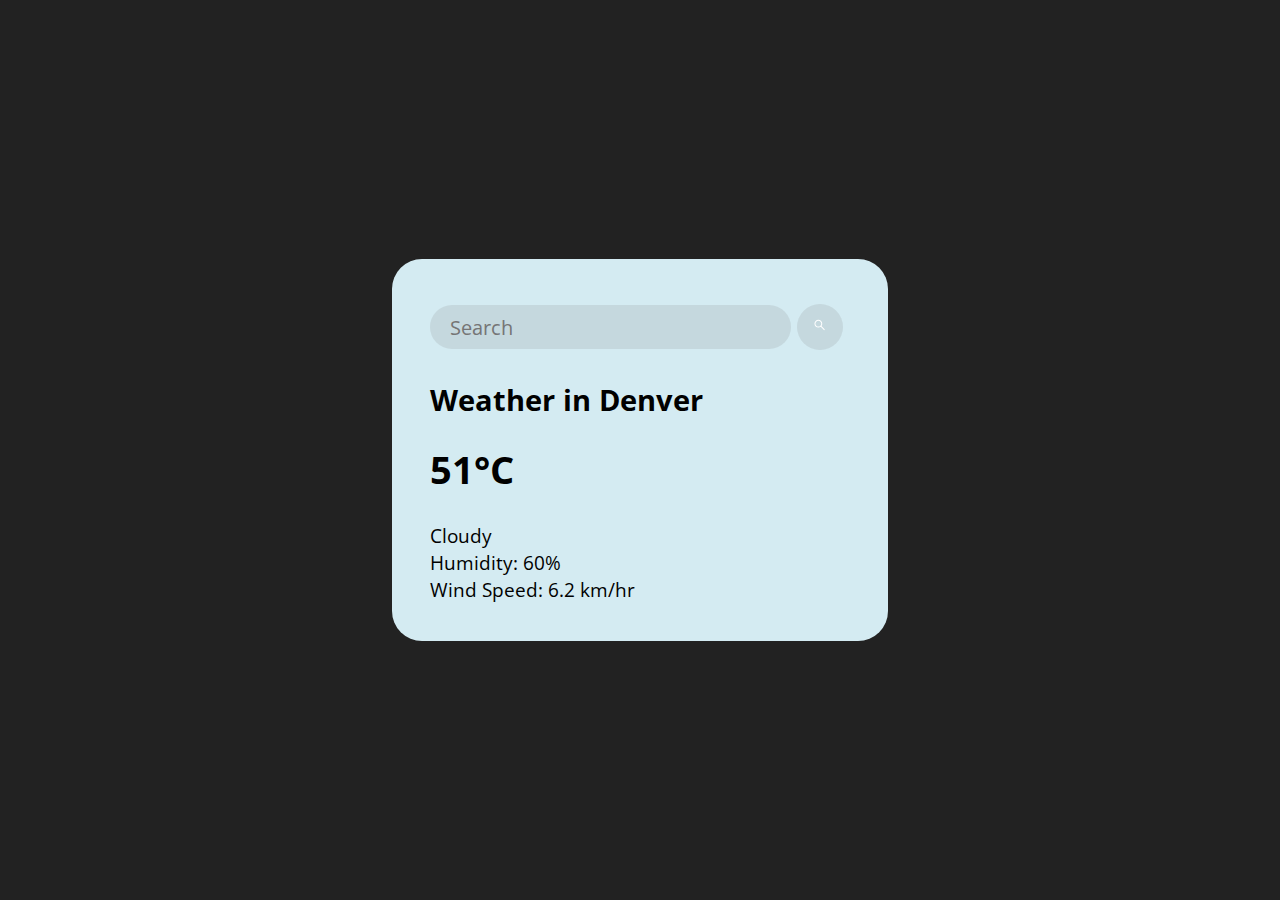
==== index.html @ 8d1dcac9 "add styles" ====
<!DOCTYPE html>
<html lang="en">
<head>
    <meta charset="UTF-8">
    <meta http-equiv="X-UA-Compatible" content="IE=edge">
    <meta name="viewport" content="width=device-width, initial-scale=1.0">
    <title>Weather App</title>
    <link rel="preconnect" href="https://fonts.googleapis.com">
<link rel="preconnect" href="https://fonts.gstatic.com" crossorigin>
<link href="https://fonts.googleapis.com/css2?family=Open+Sans:wght@500&display=swap" rel="stylesheet">
    <link rel = "stylesheet" href = "assets/style.css">
    <script src = "assets/script.js"></script>
</head>
<body>
    <div class = "card">
     <div class = "search">
         <input type ="text" class = "search-bar" placeholder="Search"> 
         <button><svg stroke="currentColor" fill="currentColor" stroke-width="0" viewBox="0 0 1024 1024" height="1.5em" width="1em" xmlns="http://www.w3.org/2000/svg"><path d="M909.6 854.5L649.9 594.8C690.2 542.7 712 479 712 412c0-80.2-31.3-155.4-87.9-212.1-56.6-56.7-132-87.9-212.1-87.9s-155.5 31.3-212.1 87.9C143.2 256.5 112 331.8 112 412c0 80.1 31.3 155.5 87.9 212.1C256.5 680.8 331.8 712 412 712c67 0 130.6-21.8 182.7-62l259.7 259.6a8.2 8.2 0 0 0 11.6 0l43.6-43.5a8.2 8.2 0 0 0 0-11.6zM570.4 570.4C528 612.7 471.8 636 412 636s-116-23.3-158.4-65.6C211.3 528 188 471.8 188 412s23.3-116.1 65.6-158.4C296 211.3 352.2 188 412 188s116.1 23.2 158.4 65.6S636 352.2 636 412s-23.3 116.1-65.6 158.4z"></path></svg></button>
     </div>   
     <div class = "weather">
         <h2 class = "city">Weather in Denver</h2>
         <h1 class="temp">51°C</div>
         <img src="" alt="" class ="icon" />
         <div class = "description">Cloudy</div>
         <div class="humidity">Humidity: 60%</div>
         <div class="wind">Wind Speed: 6.2 km/hr</div>
     </div>
    </div>
</body>
</html>
---- assets/style.css ----
body {
    display: flex;
    justify-content: center;
    align-items: center;
    height: 100vh;
    margin: 0;
    background: #222;
    background-image: url("../assets/train.webp");
    font-family: 'Open Sans', sans-serif;
    font-size: 120%;
    
}

h1.temp{
    margin: 0;
}

.card {
    background: #d4ebf2;
    color:black;
    padding: 2em;
    border-radius: 30px;
    width: 100%;
    max-width: 420px;
    margin: 1em;
}
.search{
    display:flex;
    align-items: center;
    justify-content: center;
}
input.search-bar{
    border: none;
    outline: none;
    padding: 0.4em 1em;
    border-radius: 24px;
    background: #7c7c7c2b;
    color: white;
    font-family: inherit;
    font-size: 105%;
    width: calc(100% - 100px);
}

button{
margin: 0.5em;
border-radius: 50%;
border: none;
height: 46px;
width: 46px;
outline: none;
background: #7c7c7c2b;
color: white;
cursor: pointer;
transition: 0.2 ease-in-out;
}
button:hover{
    background:#7c7c7c6b;
}
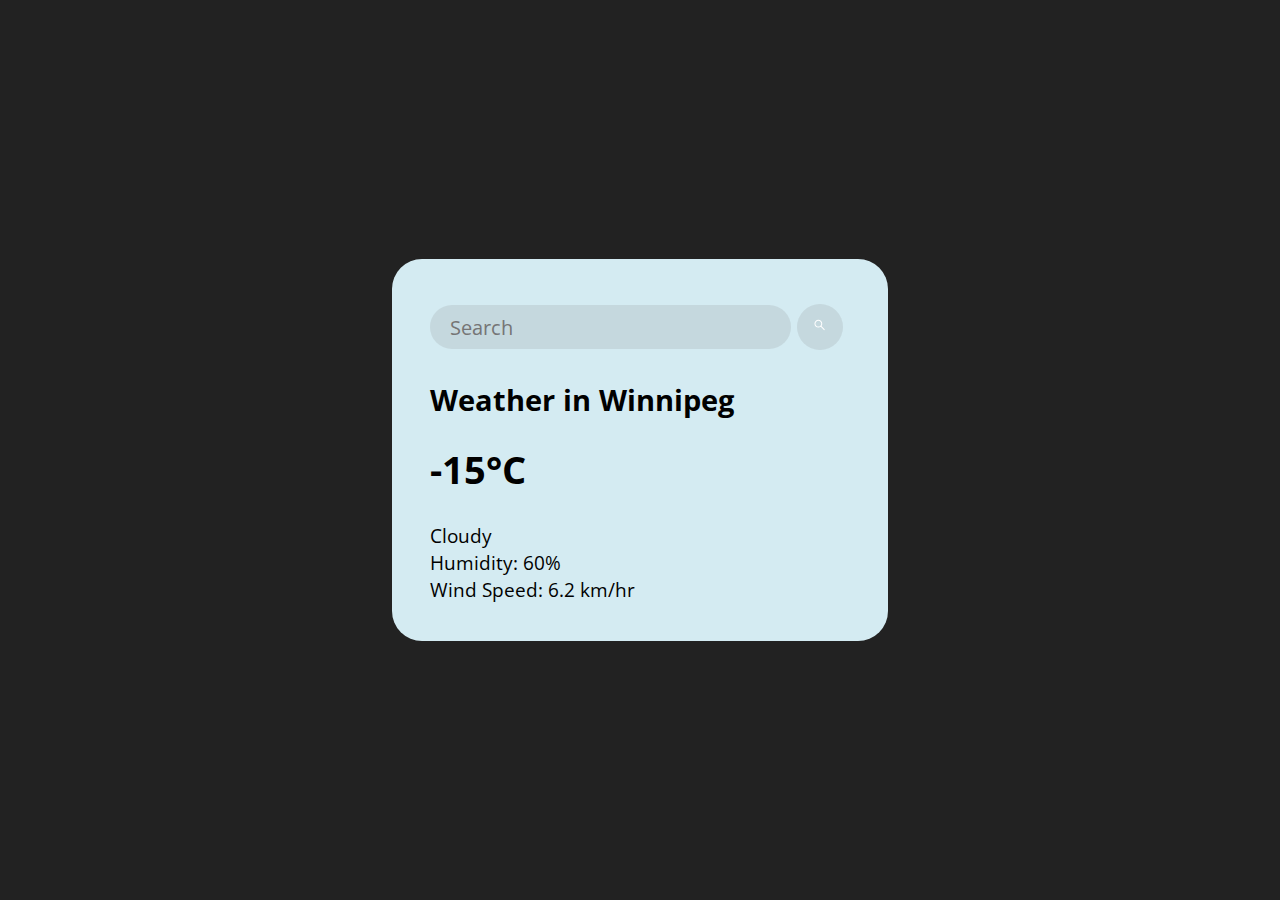
==== commit 91412c57: "add fetch weather" ====
--- a/index.html
+++ b/index.html
@@ -18,8 +18,8 @@
          <button><svg stroke="currentColor" fill="currentColor" stroke-width="0" viewBox="0 0 1024 1024" height="1.5em" width="1em" xmlns="http://www.w3.org/2000/svg"><path d="M909.6 854.5L649.9 594.8C690.2 542.7 712 479 712 412c0-80.2-31.3-155.4-87.9-212.1-56.6-56.7-132-87.9-212.1-87.9s-155.5 31.3-212.1 87.9C143.2 256.5 112 331.8 112 412c0 80.1 31.3 155.5 87.9 212.1C256.5 680.8 331.8 712 412 712c67 0 130.6-21.8 182.7-62l259.7 259.6a8.2 8.2 0 0 0 11.6 0l43.6-43.5a8.2 8.2 0 0 0 0-11.6zM570.4 570.4C528 612.7 471.8 636 412 636s-116-23.3-158.4-65.6C211.3 528 188 471.8 188 412s23.3-116.1 65.6-158.4C296 211.3 352.2 188 412 188s116.1 23.2 158.4 65.6S636 352.2 636 412s-23.3 116.1-65.6 158.4z"></path></svg></button>
      </div>   
      <div class = "weather">
-         <h2 class = "city">Weather in Denver</h2>
-         <h1 class="temp">51°C</div>
+         <h2 class = "city">Weather in Winnipeg</h2>
+         <h1 class="temp">-15°C</div>
          <img src="" alt="" class ="icon" />
          <div class = "description">Cloudy</div>
          <div class="humidity">Humidity: 60%</div>
